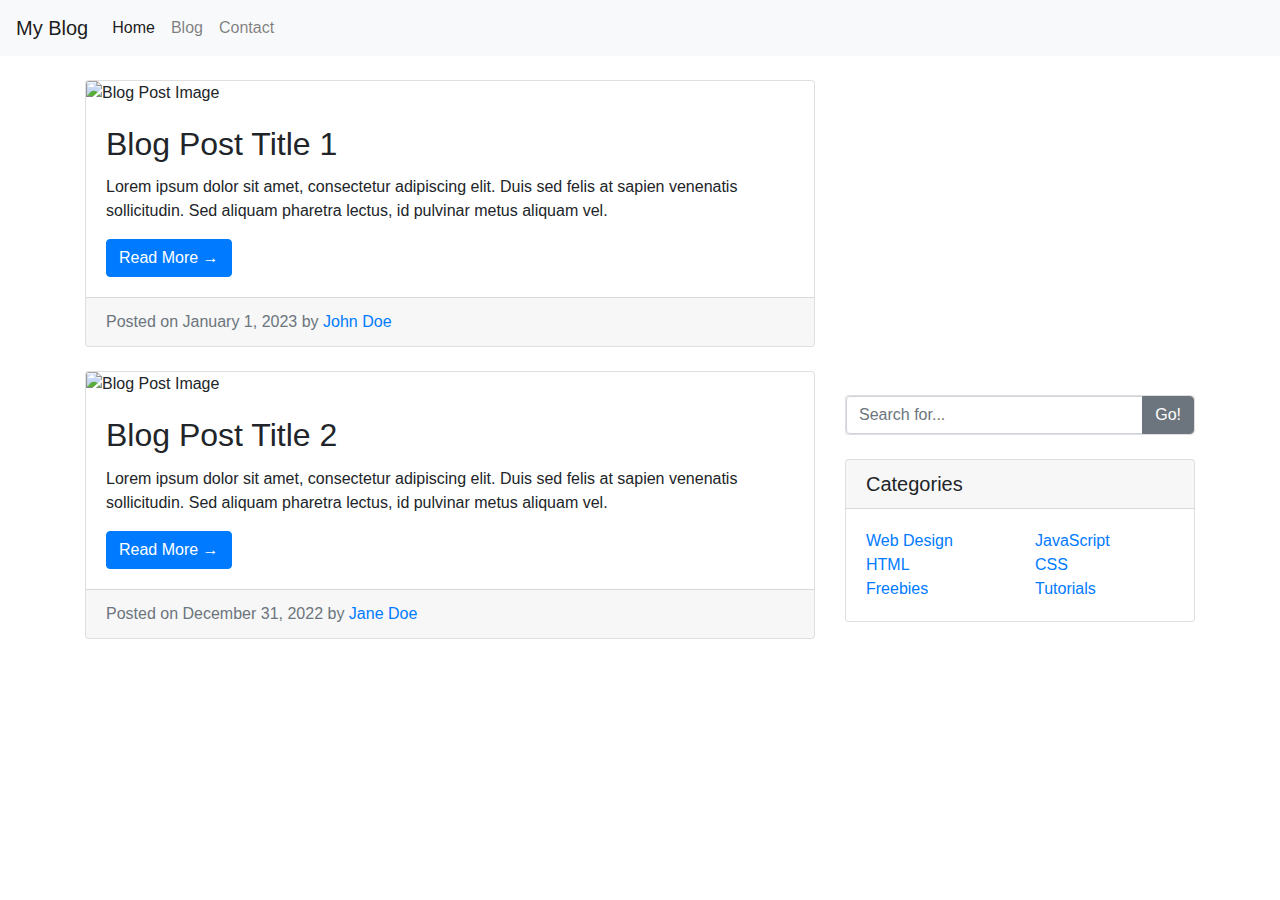
==== blogpage.html @ 835fbb8c "personal blog" ====
<!DOCTYPE html>
<html lang="en">

<head>
    <meta charset="UTF-8">
    <meta name="viewport" content="width=device-width, initial-scale=1.0">
    <title>My Blog - Blog Page</title>
    <link rel="stylesheet" href="https://stackpath.bootstrapcdn.com/bootstrap/4.5.2/css/bootstrap.min.css">
    <link rel="stylesheet" href="styles.css">
</head>

<body>

    <!-- Navigation Menu -->
    <nav class="navbar navbar-expand-lg navbar-light bg-light">
        <a class="navbar-brand" href="#">My Blog</a>
        <button class="navbar-toggler" type="button" data-toggle="collapse" data-target="#navbarNav"
            aria-controls="navbarNav" aria-expanded="false" aria-label="Toggle navigation">
            <span class="navbar-toggler-icon"></span>
        </button>
        <div class="collapse navbar-collapse" id="navbarNav">
            <ul class="navbar-nav">
                <li class="nav-item active">
                    <a class="nav-link" href="#">Home <span class="sr-only">(current)</span></a>
                </li>
                <li class="nav-item">
                    <a class="nav-link" href="#">Blog</a>
                </li>
                <li class="nav-item">
                    <a class="nav-link" href="#">Contact</a>
                </li>
            </ul>
        </div>
    </nav>

    <!-- Page Content -->
    <div class="container mt-4">

        <!-- Blog Posts -->
        <div class="row">

            <!-- Blog Post 1 -->
            <div class="col-md-8">
                <div class="card mb-4">
                    <img class="card-img-top" src="resources/image-1.jpg" alt="Blog Post Image">
                    <div class="card-body">
                        <h2 class="card-title">Blog Post Title 1</h2>
                        <p class="card-text">Lorem ipsum dolor sit amet, consectetur adipiscing elit. Duis sed felis at
                            sapien venenatis sollicitudin. Sed aliquam pharetra lectus, id pulvinar metus aliquam vel.
                        </p>
                        <a href="#" class="btn btn-primary">Read More &rarr;</a>
                    </div>
                    <div class="card-footer text-muted">
                        Posted on January 1, 2023 by <a href="#">John Doe</a>
                    </div>
                </div>
            </div>

            <!-- Blog Post 2 -->
            <div class="col-md-8">
                <div class="card mb-4">
                    <img class="card-img-top" src="resources/image-2.jpg" alt="Blog Post Image">
                    <div class="card-body">
                        <h2 class="card-title">Blog Post Title 2</h2>
                        <p class="card-text">Lorem ipsum dolor sit amet, consectetur adipiscing elit. Duis sed felis at
                            sapien venenatis sollicitudin. Sed aliquam pharetra lectus, id pulvinar metus aliquam vel.
                        </p>
                        <a href="#" class="btn btn-primary">Read More &rarr;</a>
                    </div>
                    <div class="card-footer text-muted">
                        Posted on December 31, 2022 by <a href="#">Jane Doe</a>
                    </div>
                </div>
            </div>

            <!-- Sidebar -->
            <div class="col-md-4">

                <!-- Search Bar -->
                <div class="card my-4
    </div>
    <div class=" card-body">
                    <div class="input-group">
                        <input type="text" class="form-control" placeholder="Search for...">
                        <span class="input-group-append">
                            <button class="btn btn-secondary" type="button">Go!</button>
                        </span>
                    </div>
                </div>
                <!-- Categories -->
                <div class="card my-4">
                    <h5 class="card-header">Categories</h5>
                    <div class="card-body">
                        <div class="row">
                            <div class="col-lg-6">
                                <ul class="list-unstyled mb-0">
                                    <li>
                                        <a href="#">Web Design</a>
                                    </li>
                                    <li>
                                        <a href="#">HTML</a>
                                    </li>
                                    <li>
                                        <a href="#">Freebies</a>
                                    </li>
                                </ul>
                            </div>
                            <div class="col-lg-6">
                                <ul class="list-unstyled mb-0">
                                    <li>
                                        <a href="#">JavaScript</a>
                                    </li>
                                    <li>
                                        <a href="#">CSS</a>
                                    </li>
                                    <li>
                                        <a href="#">Tutorials</a>
                                    </li>
                                </ul>
                            </div>
                        </div>
                    </div>
                </div>

            </div>

        </div>
        <!-- /.row -->
    </div>
    <!-- /.container -->
    <!-- Bootstrap core JavaScript -->
    <script src="https://code.jquery.com/jquery-3.5.1.slim.min.js"></script>
    <script src="https://cdn.jsdelivr.net/npm/@popperjs/core@2.9.3/dist/umd/popper.min.js"></script>
    <script src="https://stackpath.bootstrapcdn.com/bootstrap/4.5.2/js/bootstrap.min.js"></script>
</body>

</html>
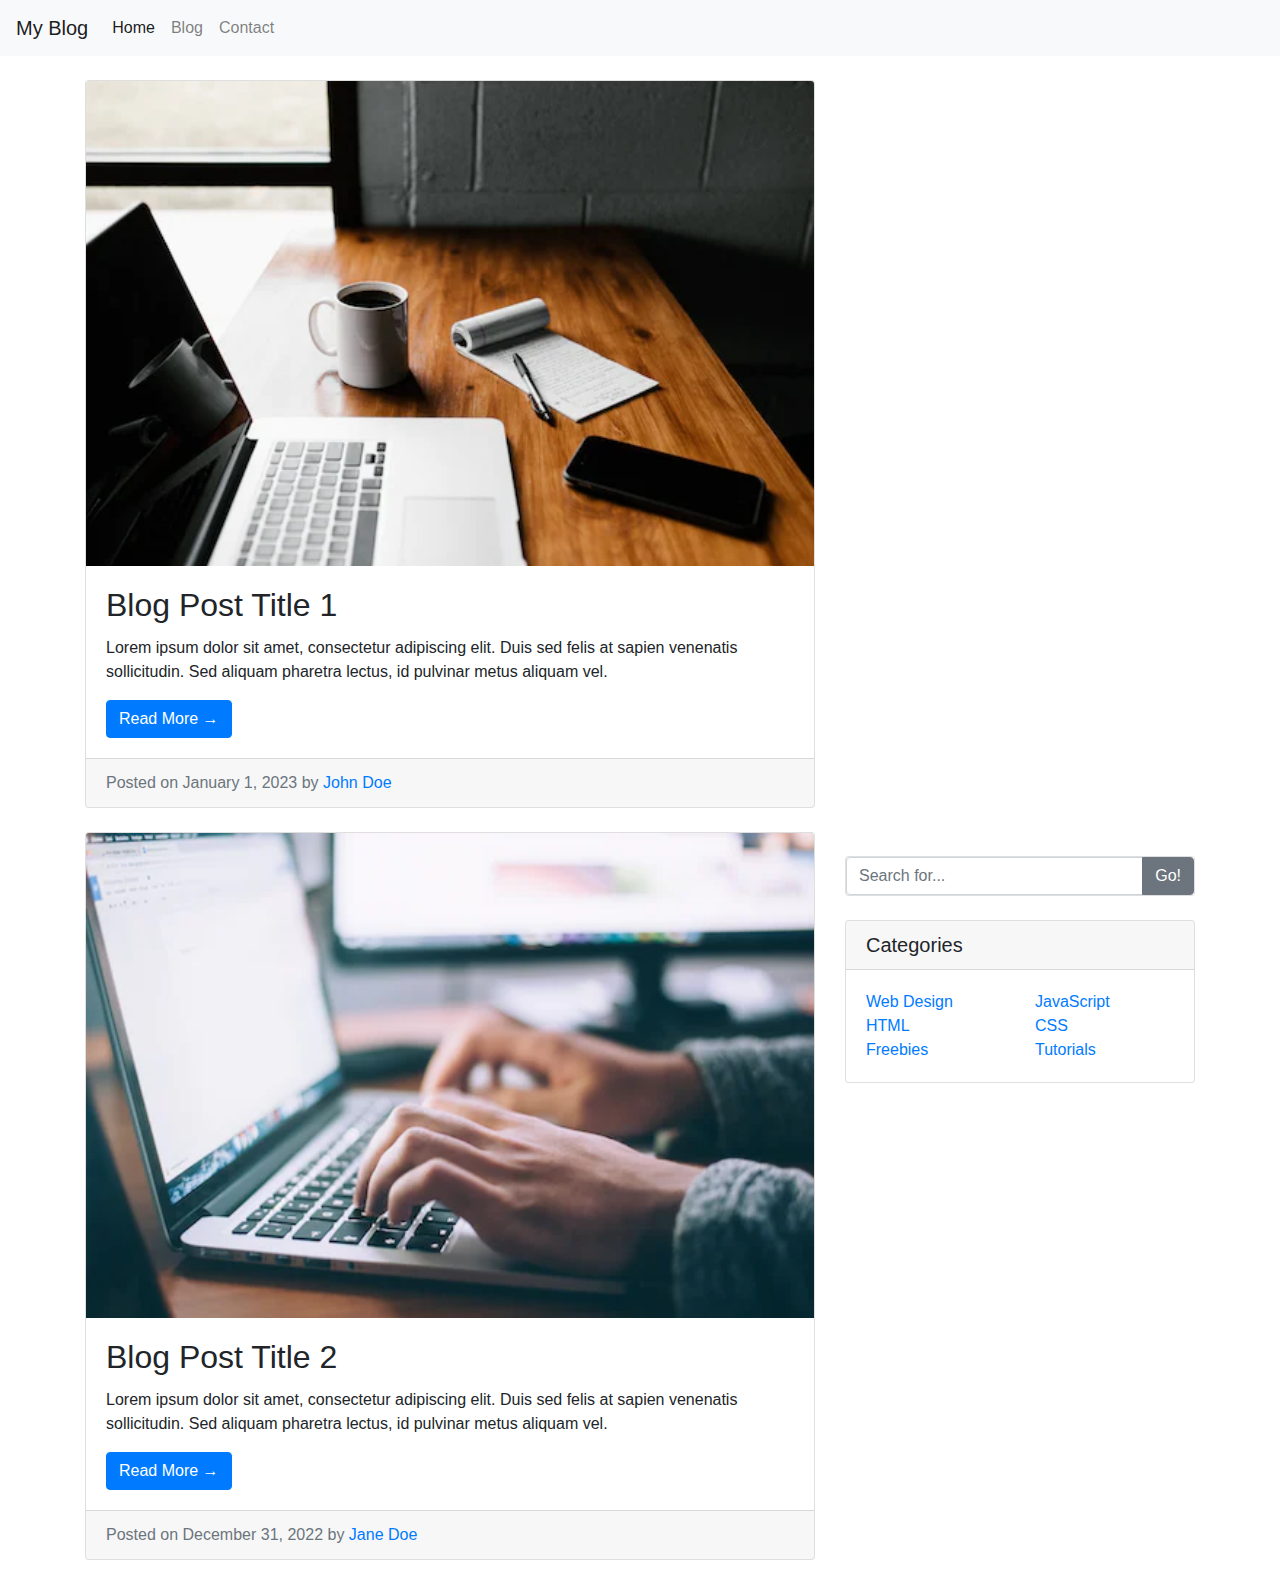
==== commit 14562821: "update" ====
--- a/blogpage.html
+++ b/blogpage.html
@@ -13,7 +13,7 @@
 
     <!-- Navigation Menu -->
     <nav class="navbar navbar-expand-lg navbar-light bg-light">
-        <a class="navbar-brand" href="#">My Blog</a>
+        <a class="navbar-brand" href="blogpage.html">My Blog</a>
         <button class="navbar-toggler" type="button" data-toggle="collapse" data-target="#navbarNav"
             aria-controls="navbarNav" aria-expanded="false" aria-label="Toggle navigation">
             <span class="navbar-toggler-icon"></span>
@@ -21,13 +21,13 @@
         <div class="collapse navbar-collapse" id="navbarNav">
             <ul class="navbar-nav">
                 <li class="nav-item active">
-                    <a class="nav-link" href="#">Home <span class="sr-only">(current)</span></a>
+                    <a class="nav-link" href="index.html">Home <span class="sr-only">(current)</span></a>
                 </li>
                 <li class="nav-item">
-                    <a class="nav-link" href="#">Blog</a>
+                    <a class="nav-link" href="blogpage.html">Blog</a>
                 </li>
                 <li class="nav-item">
-                    <a class="nav-link" href="#">Contact</a>
+                    <a class="nav-link" href="contact.html">Contact</a>
                 </li>
             </ul>
         </div>
@@ -65,10 +65,10 @@
                         <p class="card-text">Lorem ipsum dolor sit amet, consectetur adipiscing elit. Duis sed felis at
                             sapien venenatis sollicitudin. Sed aliquam pharetra lectus, id pulvinar metus aliquam vel.
                         </p>
-                        <a href="#" class="btn btn-primary">Read More &rarr;</a>
+                        <a href="single-post.html" class="btn btn-primary">Read More &rarr;</a>
                     </div>
                     <div class="card-footer text-muted">
-                        Posted on December 31, 2022 by <a href="#">Jane Doe</a>
+                        Posted on December 31, 2022 by <a href="contact.html">Jane Doe</a>
                     </div>
                 </div>
             </div>
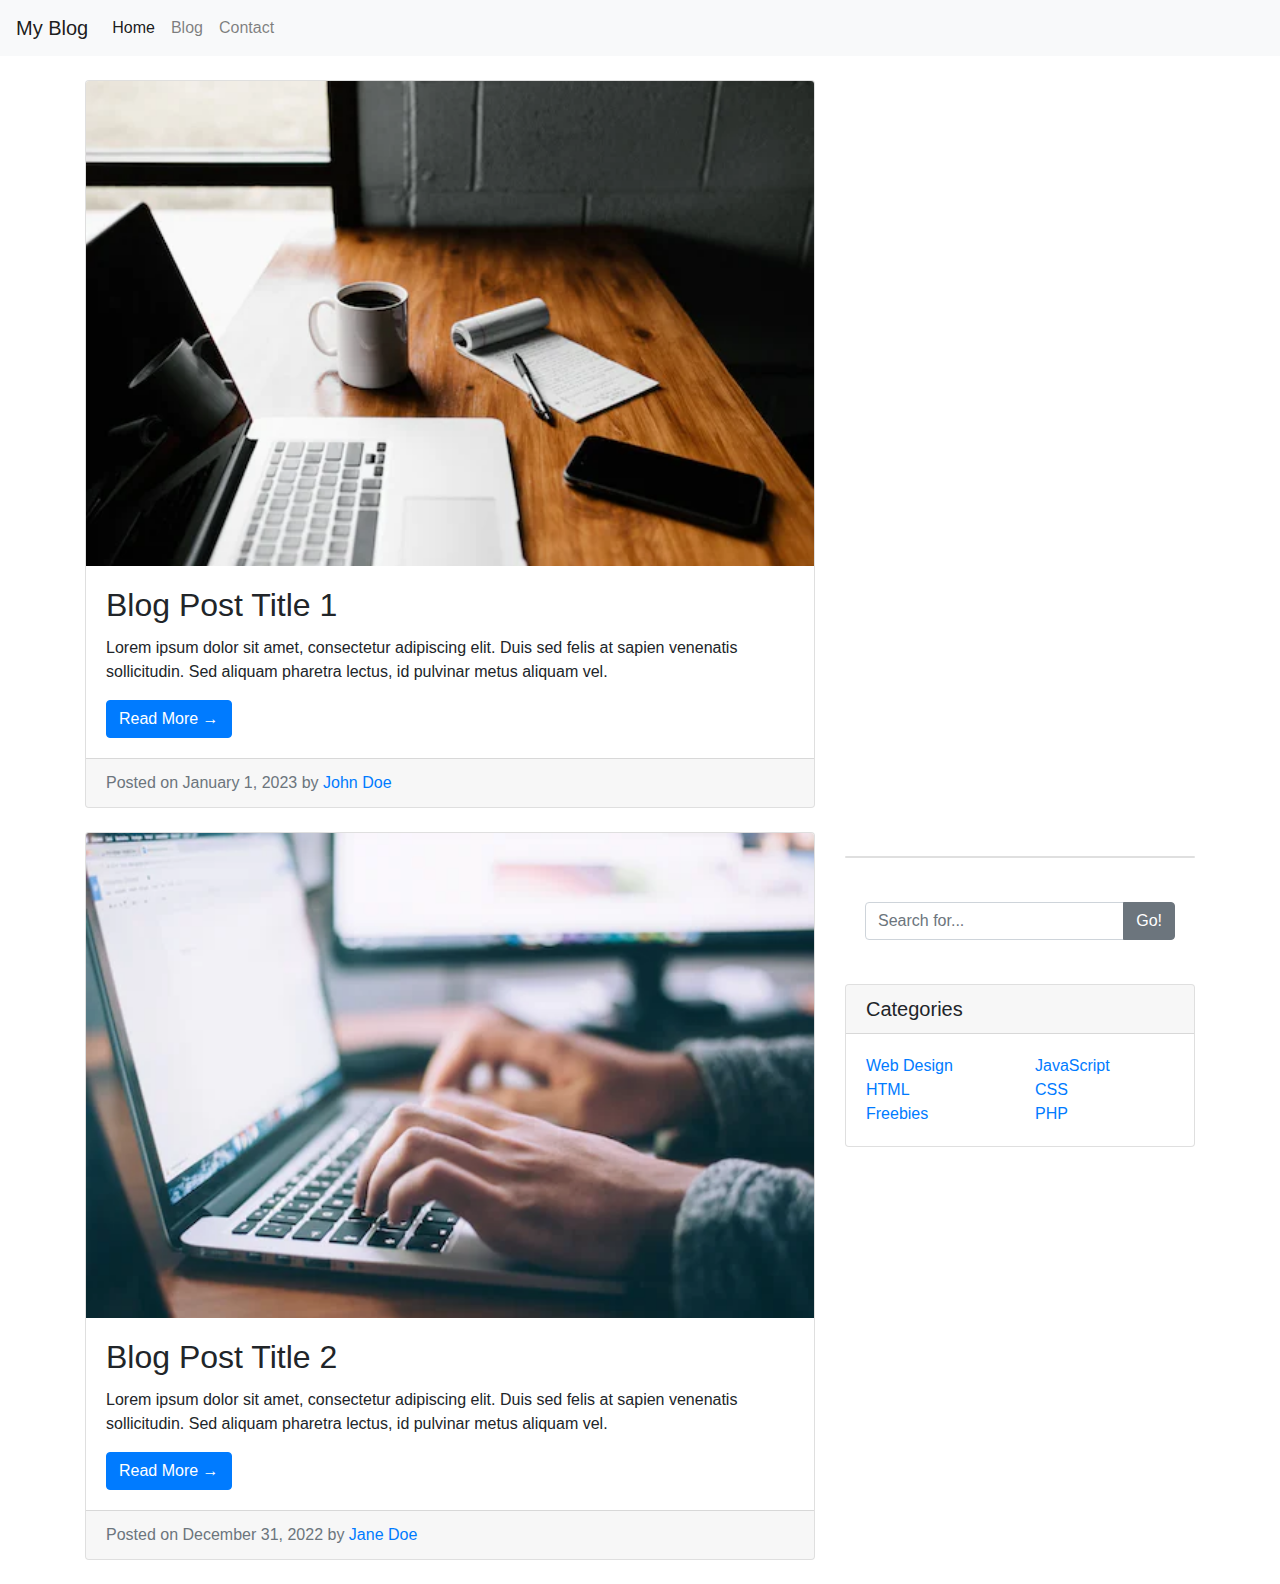
==== commit 48e892b5: "update" ====
--- a/blogpage.html
+++ b/blogpage.html
@@ -1,6 +1,5 @@
 <!DOCTYPE html>
 <html lang="en">
-
 <head>
     <meta charset="UTF-8">
     <meta name="viewport" content="width=device-width, initial-scale=1.0">
@@ -8,10 +7,7 @@
     <link rel="stylesheet" href="https://stackpath.bootstrapcdn.com/bootstrap/4.5.2/css/bootstrap.min.css">
     <link rel="stylesheet" href="styles.css">
 </head>
-
 <body>
-
-    <!-- Navigation Menu -->
     <nav class="navbar navbar-expand-lg navbar-light bg-light">
         <a class="navbar-brand" href="blogpage.html">My Blog</a>
         <button class="navbar-toggler" type="button" data-toggle="collapse" data-target="#navbarNav"
@@ -32,14 +28,8 @@
             </ul>
         </div>
     </nav>
-
-    <!-- Page Content -->
     <div class="container mt-4">
-
-        <!-- Blog Posts -->
         <div class="row">
-
-            <!-- Blog Post 1 -->
             <div class="col-md-8">
                 <div class="card mb-4">
                     <img class="card-img-top" src="resources/image-1.jpg" alt="Blog Post Image">
@@ -48,15 +38,13 @@
                         <p class="card-text">Lorem ipsum dolor sit amet, consectetur adipiscing elit. Duis sed felis at
                             sapien venenatis sollicitudin. Sed aliquam pharetra lectus, id pulvinar metus aliquam vel.
                         </p>
-                        <a href="#" class="btn btn-primary">Read More &rarr;</a>
+                        <a href="single-post.html" class="btn btn-primary">Read More &rarr;</a>
                     </div>
                     <div class="card-footer text-muted">
-                        Posted on January 1, 2023 by <a href="#">John Doe</a>
+                        Posted on January 1, 2023 by <a href="contact.html">John Doe</a>
                     </div>
                 </div>
             </div>
-
-            <!-- Blog Post 2 -->
             <div class="col-md-8">
                 <div class="card mb-4">
                     <img class="card-img-top" src="resources/image-2.jpg" alt="Blog Post Image">
@@ -72,12 +60,8 @@
                     </div>
                 </div>
             </div>
-
-            <!-- Sidebar -->
             <div class="col-md-4">
-
-                <!-- Search Bar -->
-                <div class="card my-4
+            <div class="card my-4">
     </div>
     <div class=" card-body">
                     <div class="input-group">
@@ -95,40 +79,35 @@
                             <div class="col-lg-6">
                                 <ul class="list-unstyled mb-0">
                                     <li>
-                                        <a href="#">Web Design</a>
+                                        <a href="https://www.youtube.com/results?search_query=web+design+tutorial">Web Design</a>
                                     </li>
                                     <li>
-                                        <a href="#">HTML</a>
+                                        <a href="https://www.youtube.com/results?search_query=html+tutorial">HTML</a>
                                     </li>
                                     <li>
-                                        <a href="#">Freebies</a>
+                                        <a href="https://www.youtube.com/results?search_query=freebie+tutorial">Freebies</a>
                                     </li>
                                 </ul>
                             </div>
                             <div class="col-lg-6">
                                 <ul class="list-unstyled mb-0">
                                     <li>
-                                        <a href="#">JavaScript</a>
+                                        <a href="https://www.youtube.com/results?search_query=javascript+tutorial+for+beginners">JavaScript</a>
                                     </li>
                                     <li>
-                                        <a href="#">CSS</a>
+                                        <a href="https://www.youtube.com/results?search_query=css">CSS</a>
                                     </li>
                                     <li>
-                                        <a href="#">Tutorials</a>
+                                        <a href="https://www.youtube.com/results?search_query=php+full+course">PHP</a>
                                     </li>
                                 </ul>
                             </div>
                         </div>
                     </div>
                 </div>
-
             </div>
-
         </div>
-        <!-- /.row -->
     </div>
-    <!-- /.container -->
-    <!-- Bootstrap core JavaScript -->
     <script src="https://code.jquery.com/jquery-3.5.1.slim.min.js"></script>
     <script src="https://cdn.jsdelivr.net/npm/@popperjs/core@2.9.3/dist/umd/popper.min.js"></script>
     <script src="https://stackpath.bootstrapcdn.com/bootstrap/4.5.2/js/bootstrap.min.js"></script>
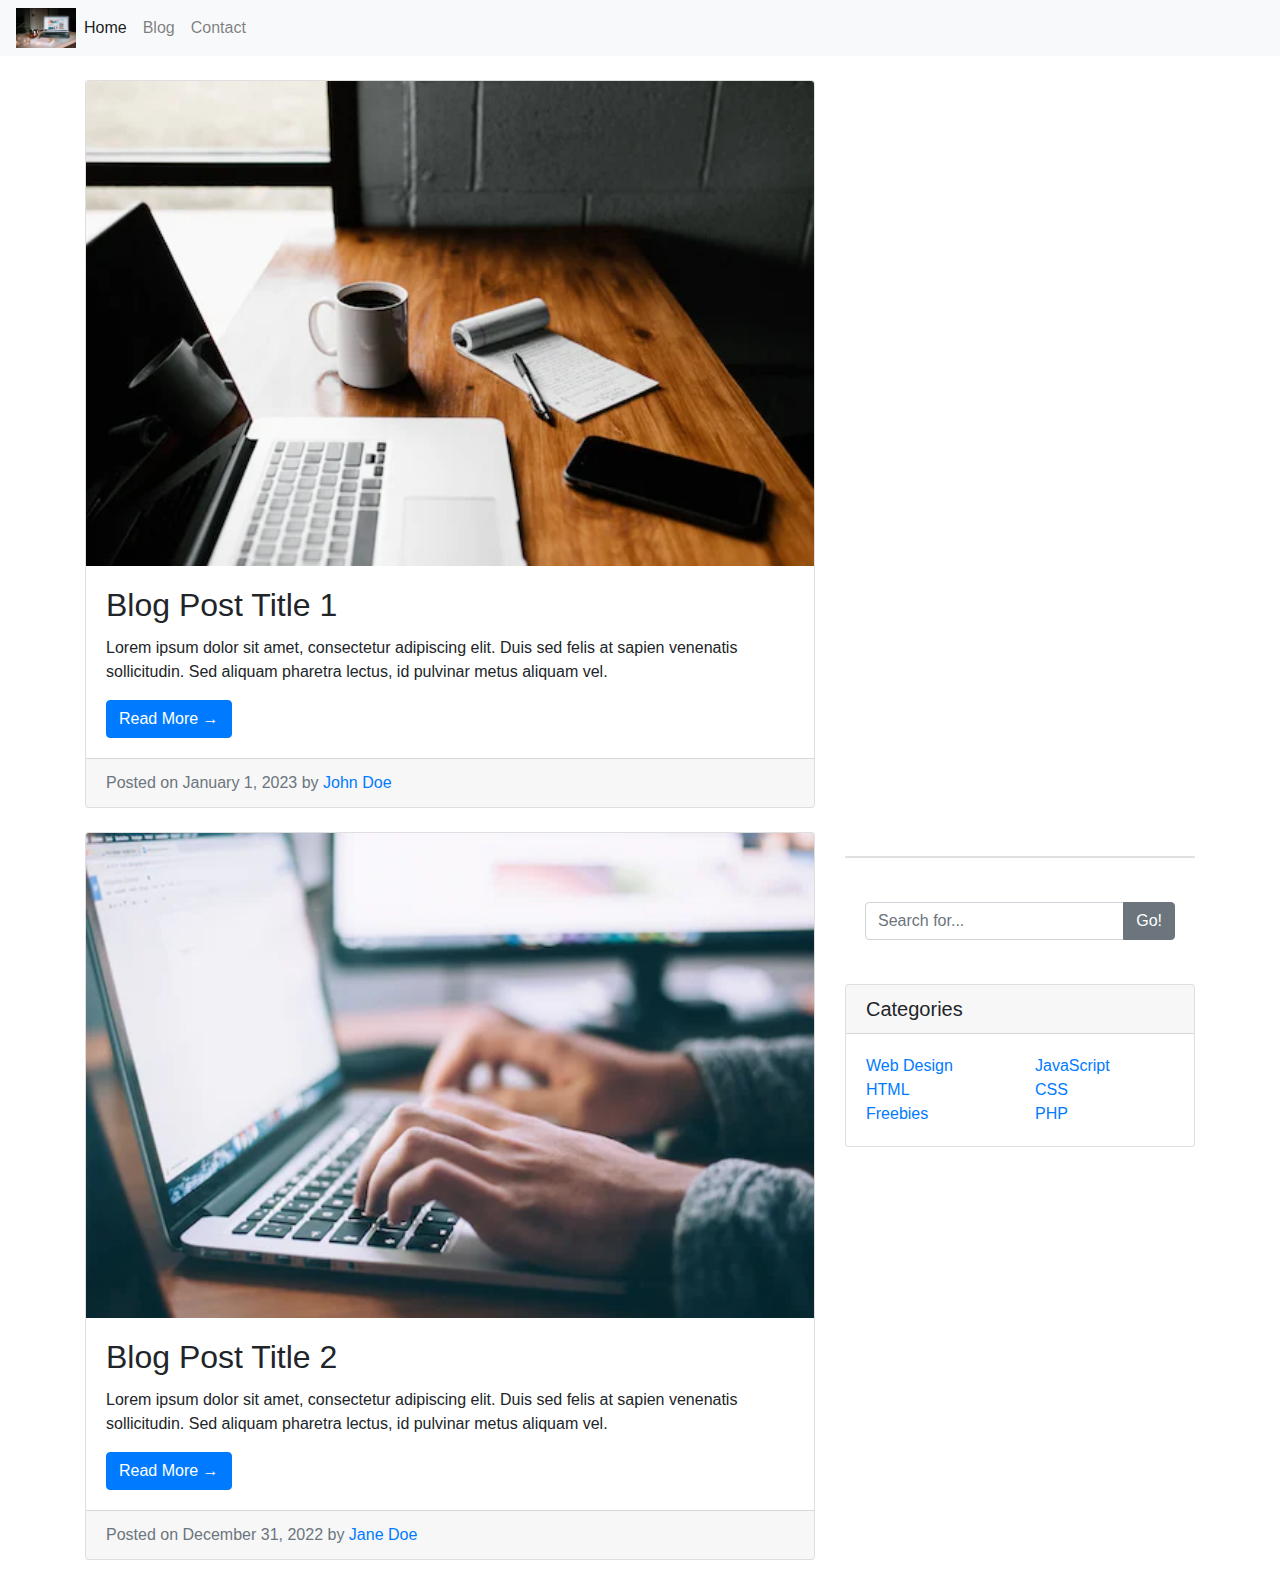
==== commit 329d8ae2: "last update" ====
--- a/blogpage.html
+++ b/blogpage.html
@@ -9,7 +9,9 @@
 </head>
 <body>
     <nav class="navbar navbar-expand-lg navbar-light bg-light">
-        <a class="navbar-brand" href="blogpage.html">My Blog</a>
+        <div class="logo">
+            <a href="index.html"><img src="resources/logo.png" height="40" width="60" alt="My Personal Blog"></a>
+        </div>
         <button class="navbar-toggler" type="button" data-toggle="collapse" data-target="#navbarNav"
             aria-controls="navbarNav" aria-expanded="false" aria-label="Toggle navigation">
             <span class="navbar-toggler-icon"></span>
@@ -71,7 +73,6 @@
                         </span>
                     </div>
                 </div>
-                <!-- Categories -->
                 <div class="card my-4">
                     <h5 class="card-header">Categories</h5>
                     <div class="card-body">
